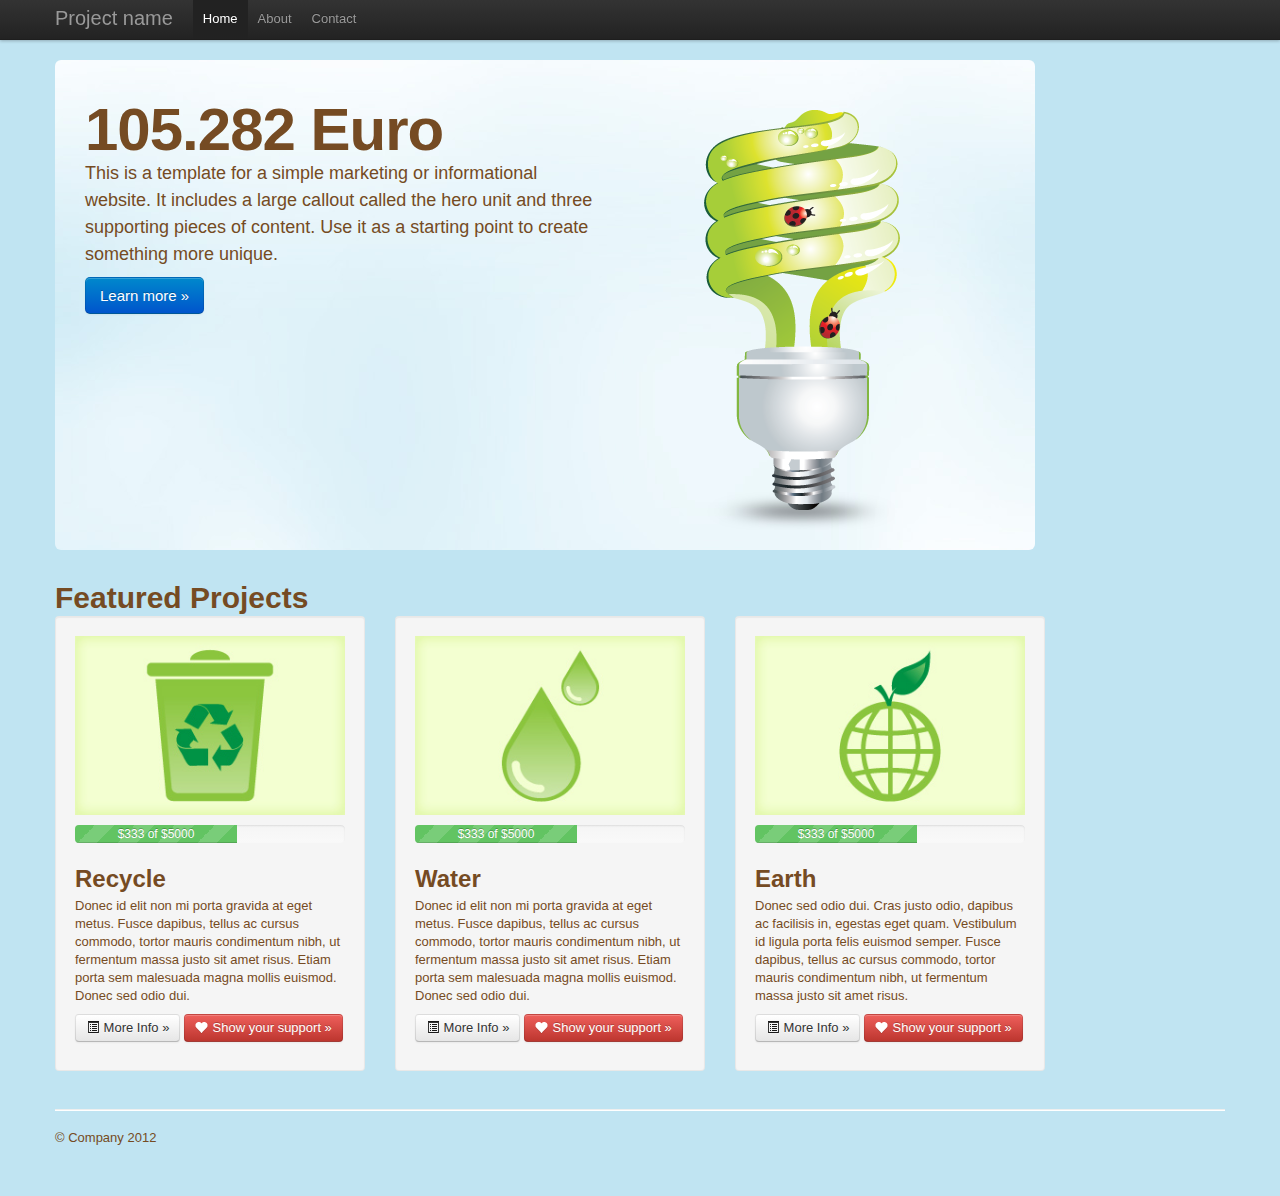
==== index.html @ 21abc0ee "init version of CC" ====
<!DOCTYPE html>
<html lang="en">
  <head>
    <meta charset="utf-8">
    <title>Companies Care</title>
    <meta name="viewport" content="width=device-width, initial-scale=1.0">
    <meta name="description" content="">
    <meta name="author" content="">

    <!-- Le styles -->
    <link href="media/css/bootstrap.css" rel="stylesheet">
    <style type="text/css">
      body {
        padding-top: 60px;
        padding-bottom: 40px;
      }
    </style>
    <link href="media/css/bootstrap-responsive.css" rel="stylesheet">
	<link href="media/css/default.css" rel="stylesheet">

    <!-- Le HTML5 shim, for IE6-8 support of HTML5 elements -->
    <!--[if lt IE 9]>
      <script src="http://html5shim.googlecode.com/svn/trunk/html5.js"></script>
    <![endif]-->

    <!-- Le fav and touch icons -->
    <link rel="shortcut icon" href="media/ico/favicon.ico">
    <link rel="apple-touch-icon-precomposed" sizes="144x144" href="media/ico/apple-touch-icon-144-precomposed.png">
    <link rel="apple-touch-icon-precomposed" sizes="114x114" href="media/ico/apple-touch-icon-114-precomposed.png">
    <link rel="apple-touch-icon-precomposed" sizes="72x72" href="media/ico/apple-touch-icon-72-precomposed.png">
    <link rel="apple-touch-icon-precomposed" href="media/ico/apple-touch-icon-57-precomposed.png">
  </head>

  <body>

    <div class="navbar navbar-fixed-top">
      <div class="navbar-inner">
        <div class="container">
          <a class="btn btn-navbar" data-toggle="collapse" data-target=".nav-collapse">
            <span class="icon-bar"></span>
            <span class="icon-bar"></span>
            <span class="icon-bar"></span>
          </a>
          <a class="brand" href="#">Project name</a>
          <div class="nav-collapse">
            <ul class="nav">
              <li class="active"><a href="#">Home</a></li>
              <li><a href="#about">About</a></li>
              <li><a href="#contact">Contact</a></li>
            </ul>
          </div><!--/.nav-collapse -->
        </div>
      </div>
    </div>

    <div class="container">

      <!-- Main hero unit for a primary marketing message or call to action -->
	  
      <div class="hero-unit home_box">
		<img src="media/img/eco/home_image.png" width="400" height="430" alt="product" style="float:right">
        <h1>105.282 Euro</h1>
        <p>This is a template for a simple marketing or informational website. It includes a large callout called the hero unit and three supporting pieces of content. Use it as a starting point to create something more unique.</p>
        <p><a class="btn btn-primary btn-large">Learn more &raquo;</a></p>
      </div>
	  

      <!-- Example row of columns -->
	  <h1>Featured Projects</h1>
      <div class="row">
        <div class="span3 well">
			<img src="media/img/icon_1.jpg" />
			<div class="progress progress-success progress-striped">
			  <div class="bar"
				   style="width: 60%;"> $333 of $5000</div>
			</div>
			<h2>Recycle</h2>
           <p>Donec id elit non mi porta gravida at eget metus. Fusce dapibus, tellus ac cursus commodo, tortor mauris condimentum nibh, ut fermentum massa justo sit amet risus. Etiam porta sem malesuada magna mollis euismod. Donec sed odio dui. </p>
          <p><a class="btn" href="#"><i class=" icon-list-alt"></i> More Info &raquo;</a>
		  <a class="btn btn-danger" href="#"><i class="icon-heart icon-white"></i> Show your support &raquo;</a></p>
        </div>
		
        <div class="span3 well">
		  <img src="media/img/icon_2.jpg" />
		  <div class="progress progress-success progress-striped">
			  <div class="bar"
				   style="width: 60%;">$333 of $5000</div>
			</div>		  
		  <h2>Water</h2>
           <p>Donec id elit non mi porta gravida at eget metus. Fusce dapibus, tellus ac cursus commodo, tortor mauris condimentum nibh, ut fermentum massa justo sit amet risus. Etiam porta sem malesuada magna mollis euismod. Donec sed odio dui. </p>
          <p><a class="btn" href="#"><i class=" icon-list-alt"></i> More Info &raquo;</a>
		  <a class="btn btn-danger" href="#"><i class="icon-heart icon-white"></i> Show your support &raquo;</a></p>
       </div>
	   
        <div class="span3 well">
		  <img src="media/img/icon_3.jpg" />
		  <div class="progress progress-success progress-striped">
			  <div class="bar"
				   style="width: 60%;">$333 of $5000</div>
			</div>
		  <h2>Earth</h2>
          <p>Donec sed odio dui. Cras justo odio, dapibus ac facilisis in, egestas eget quam. Vestibulum id ligula porta felis euismod semper. Fusce dapibus, tellus ac cursus commodo, tortor mauris condimentum nibh, ut fermentum massa justo sit amet risus.</p>
          <p><a class="btn" href="#"><i class=" icon-list-alt"></i> More Info &raquo;</a>
		  <a class="btn btn-danger" href="#"><i class="icon-heart icon-white"></i> Show your support &raquo;</a></p>
        </div>
      </div>

      <hr>

      <footer>
        <p>&copy; Company 2012</p>
      </footer>

    </div> <!-- /container -->

    <!-- Le javascript
    ================================================== -->
    <!-- Placed at the end of the document so the pages load faster -->
    <script src="media/js/jquery.js"></script>
    <script src="media/js/bootstrap-transition.js"></script>
    <script src="media/js/bootstrap-alert.js"></script>
    <script src="media/js/bootstrap-modal.js"></script>
    <script src="media/js/bootstrap-dropdown.js"></script>
    <script src="media/js/bootstrap-scrollspy.js"></script>
    <script src="media/js/bootstrap-tab.js"></script>
    <script src="media/js/bootstrap-tooltip.js"></script>
    <script src="media/js/bootstrap-popover.js"></script>
    <script src="media/js/bootstrap-button.js"></script>
    <script src="media/js/bootstrap-collapse.js"></script>
    <script src="media/js/bootstrap-carousel.js"></script>
    <script src="media/js/bootstrap-typeahead.js"></script>

  </body>
</html>
---- media/css/default.css ----
.progress{
	margin-top: 10px;
}

body {
background-color: #C0E4F2;
color: #754B23;
}



.home_box {
width: 920px;
height: 420px;
padding: 40px 30px 30px 30px;
}

.home_box {
background: url(../img/eco/home_bg.jpg) no-repeat top left;
}
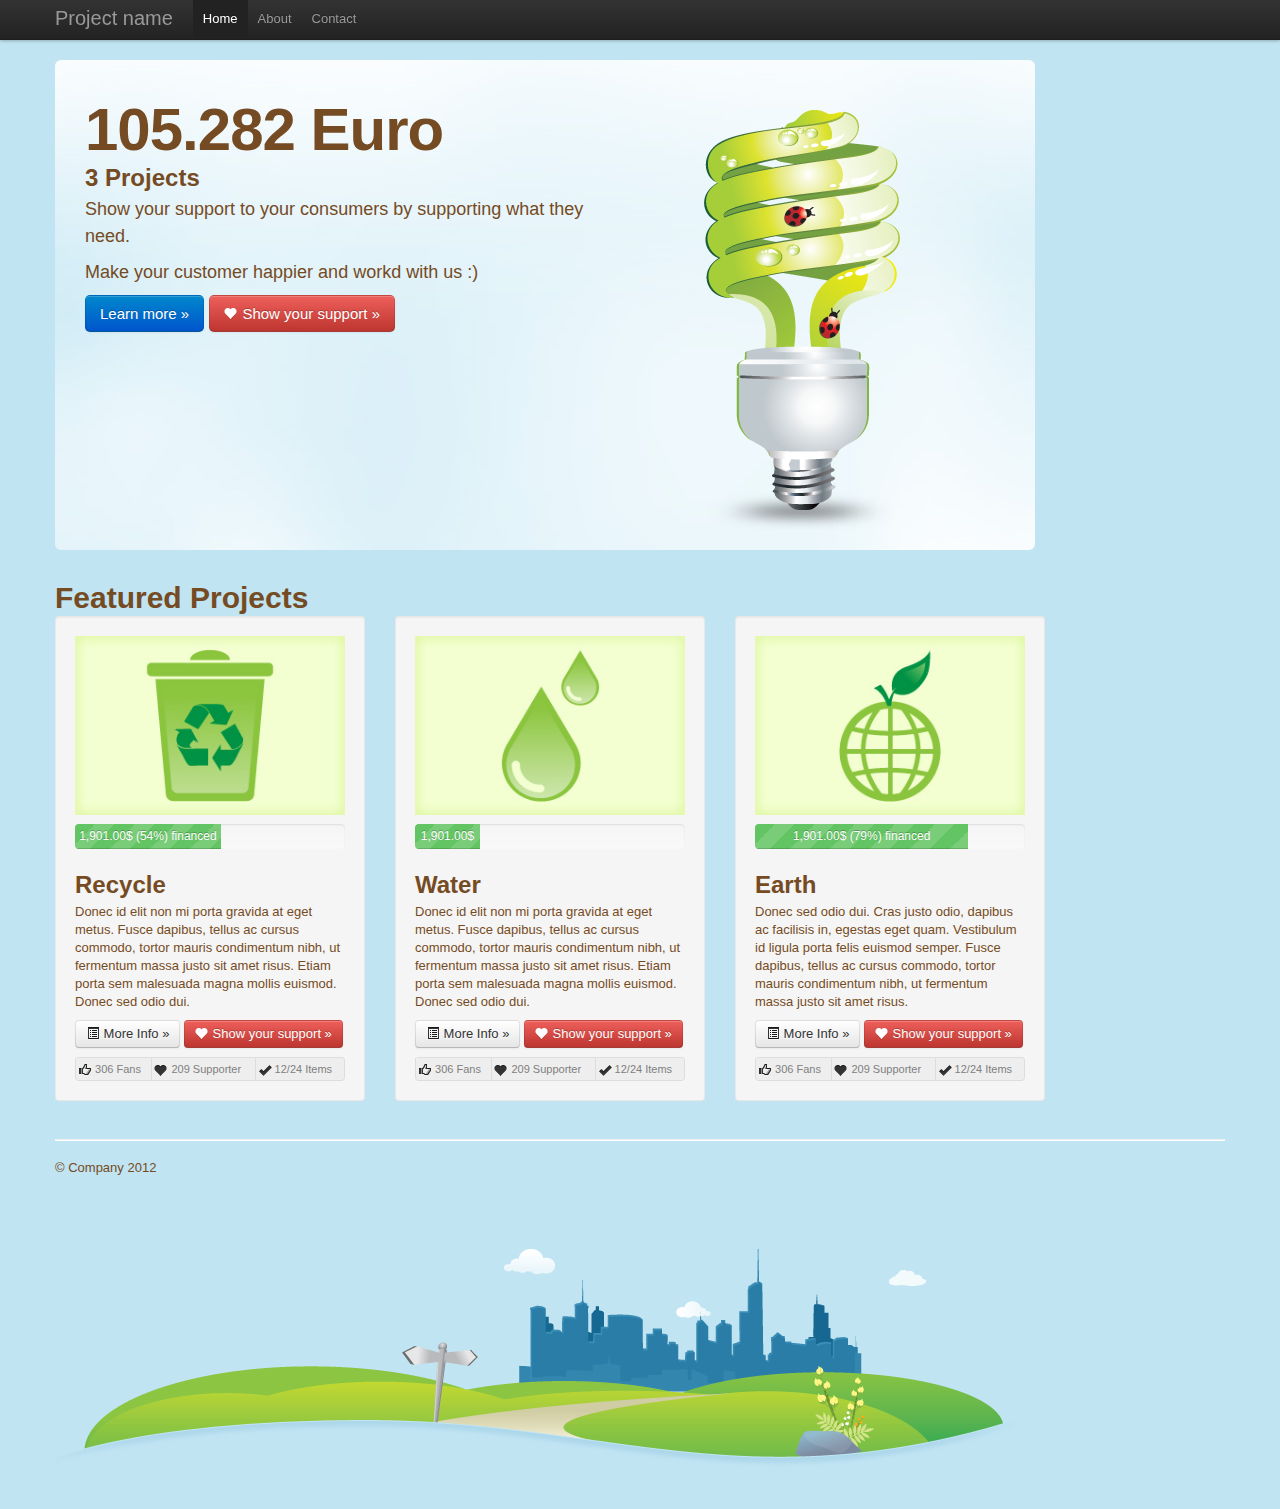
==== commit 0a618add: "updates" ====
--- a/index.html
+++ b/index.html
@@ -1,4 +1,4 @@
-<!DOCTYPE html>
+﻿<!DOCTYPE html>
 <html lang="en">
   <head>
     <meta charset="utf-8">
@@ -60,8 +60,11 @@
       <div class="hero-unit home_box">
 		<img src="media/img/eco/home_image.png" width="400" height="430" alt="product" style="float:right">
         <h1>105.282 Euro</h1>
-        <p>This is a template for a simple marketing or informational website. It includes a large callout called the hero unit and three supporting pieces of content. Use it as a starting point to create something more unique.</p>
-        <p><a class="btn btn-primary btn-large">Learn more &raquo;</a></p>
+		<h2>3 Projects </h2>
+        <p>Show your support to your consumers by supporting what they need.</p>
+		<p>Make your customer happier and workd with us :)</p>
+        <p><a class="btn btn-primary btn-large">Learn more &raquo;</a>
+		<a class="btn btn-large btn-danger" href="#"><i class="icon-heart icon-white"></i> Show your support &raquo;</a></p>
       </div>
 	  
 
@@ -70,38 +73,62 @@
       <div class="row">
         <div class="span3 well">
 			<img src="media/img/icon_1.jpg" />
+			<p>
 			<div class="progress progress-success progress-striped">
 			  <div class="bar"
-				   style="width: 60%;"> $333 of $5000</div>
+				   style="width: 54%;">1,901.00$ (54%) financed</div>
 			</div>
+			</p>
 			<h2>Recycle</h2>
            <p>Donec id elit non mi porta gravida at eget metus. Fusce dapibus, tellus ac cursus commodo, tortor mauris condimentum nibh, ut fermentum massa justo sit amet risus. Etiam porta sem malesuada magna mollis euismod. Donec sed odio dui. </p>
           <p><a class="btn" href="#"><i class=" icon-list-alt"></i> More Info &raquo;</a>
 		  <a class="btn btn-danger" href="#"><i class="icon-heart icon-white"></i> Show your support &raquo;</a></p>
+		<table class="table-bordered stats-table" width="100%">
+			<tr>
+				<td><i class=" icon-thumbs-up"></i> 306 Fans</td>
+				<td><i class=" icon-heart"></i> 209 Supporter</td>
+				<td><i class=" icon-ok"></i> 12/24 Items</td>
+			</tr>
+		</table>
         </div>
 		
         <div class="span3 well">
 		  <img src="media/img/icon_2.jpg" />
-		  <div class="progress progress-success progress-striped">
+		  <p><div class="progress progress-success progress-striped">
 			  <div class="bar"
-				   style="width: 60%;">$333 of $5000</div>
-			</div>		  
+				   style="width: 24%;">1,901.00$ (24%) financed</div>
+			</div></p>		  
 		  <h2>Water</h2>
            <p>Donec id elit non mi porta gravida at eget metus. Fusce dapibus, tellus ac cursus commodo, tortor mauris condimentum nibh, ut fermentum massa justo sit amet risus. Etiam porta sem malesuada magna mollis euismod. Donec sed odio dui. </p>
           <p><a class="btn" href="#"><i class=" icon-list-alt"></i> More Info &raquo;</a>
 		  <a class="btn btn-danger" href="#"><i class="icon-heart icon-white"></i> Show your support &raquo;</a></p>
+		  		<table class="table-bordered stats-table" width="100%">
+			<tr>
+				<td><i class=" icon-thumbs-up"></i> 306 Fans</td>
+				<td><i class=" icon-heart"></i> 209 Supporter</td>
+				<td><i class=" icon-ok"></i> 12/24 Items</td>
+			</tr>
+		</table>
        </div>
 	   
         <div class="span3 well">
 		  <img src="media/img/icon_3.jpg" />
-		  <div class="progress progress-success progress-striped">
+		  <p><div class="progress progress-success progress-striped">
 			  <div class="bar"
-				   style="width: 60%;">$333 of $5000</div>
+				   style="width: 79%;">1,901.00$ (79%) financed</div>
 			</div>
+			</p>
 		  <h2>Earth</h2>
           <p>Donec sed odio dui. Cras justo odio, dapibus ac facilisis in, egestas eget quam. Vestibulum id ligula porta felis euismod semper. Fusce dapibus, tellus ac cursus commodo, tortor mauris condimentum nibh, ut fermentum massa justo sit amet risus.</p>
           <p><a class="btn" href="#"><i class=" icon-list-alt"></i> More Info &raquo;</a>
 		  <a class="btn btn-danger" href="#"><i class="icon-heart icon-white"></i> Show your support &raquo;</a></p>
+		  		<table class="table-bordered stats-table" width="100%">
+			<tr>
+				<td><i class=" icon-thumbs-up"></i> 306 Fans</td>
+				<td><i class=" icon-heart"></i> 209 Supporter</td>
+				<td><i class=" icon-ok"></i> 12/24 Items</td>
+			</tr>
+		</table>
         </div>
       </div>
 
--- a/media/css/default.css
+++ b/media/css/default.css
@@ -1,5 +1,7 @@
-.progress{
-	margin-top: 10px;
+.progress, .progress .bar{
+	
+	height: 25px;
+	line-height: 25px;
 }
 
 body {
@@ -17,4 +19,17 @@
 
 .home_box {
 background: url(../img/eco/home_bg.jpg) no-repeat top left;
+}
+
+
+footer{
+background: url(../img/under_features_city.png) no-repeat top left;
+height: 310px;
+}
+
+.stats-table td{
+padding: 2px 2px;
+font-size: 11px;
+color: grey;
+background: #eee;
 }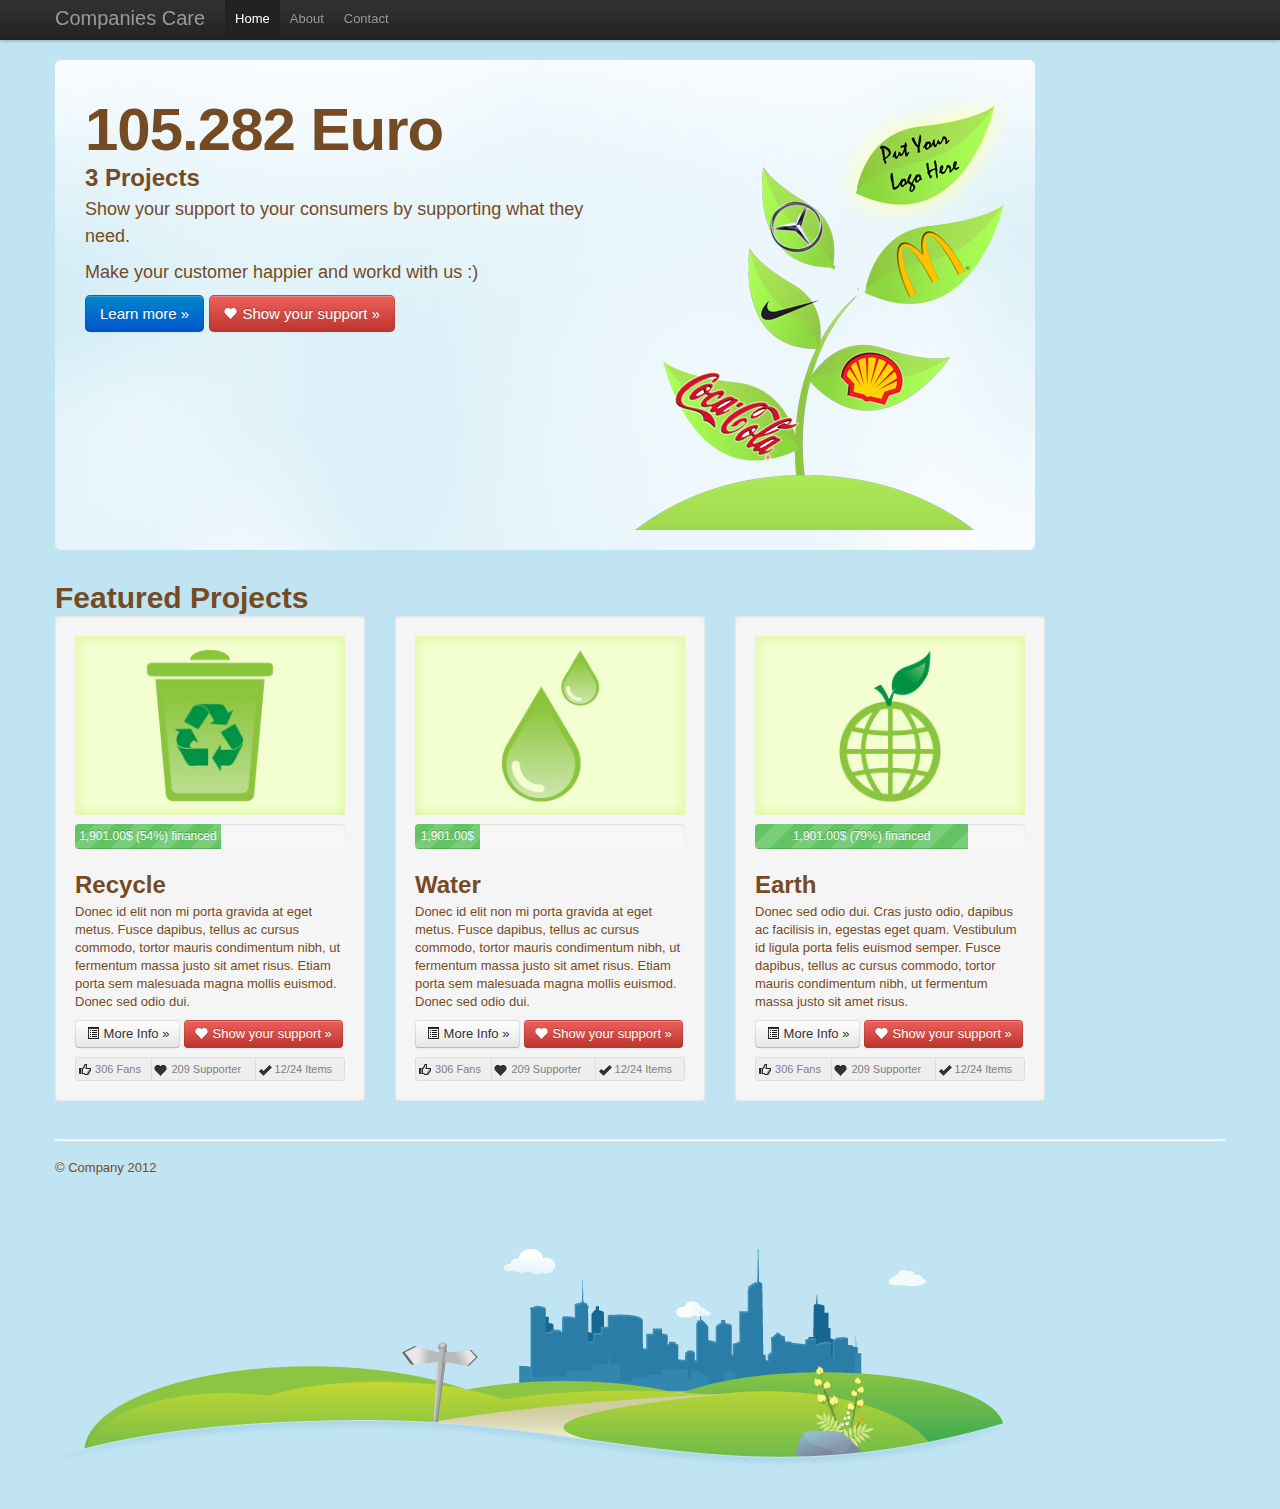
==== commit 04826c0c: "logo" ====
--- a/index.html
+++ b/index.html
@@ -41,7 +41,7 @@
             <span class="icon-bar"></span>
             <span class="icon-bar"></span>
           </a>
-          <a class="brand" href="#">Project name</a>
+          <a class="brand" href="#">Companies Care</a>
           <div class="nav-collapse">
             <ul class="nav">
               <li class="active"><a href="#">Home</a></li>
@@ -58,7 +58,7 @@
       <!-- Main hero unit for a primary marketing message or call to action -->
 	  
       <div class="hero-unit home_box">
-		<img src="media/img/eco/home_image.png" width="400" height="430" alt="product" style="float:right">
+		<img src="media/img/prov.png"  alt="product" style="float:right">
         <h1>105.282 Euro</h1>
 		<h2>3 Projects </h2>
         <p>Show your support to your consumers by supporting what they need.</p>
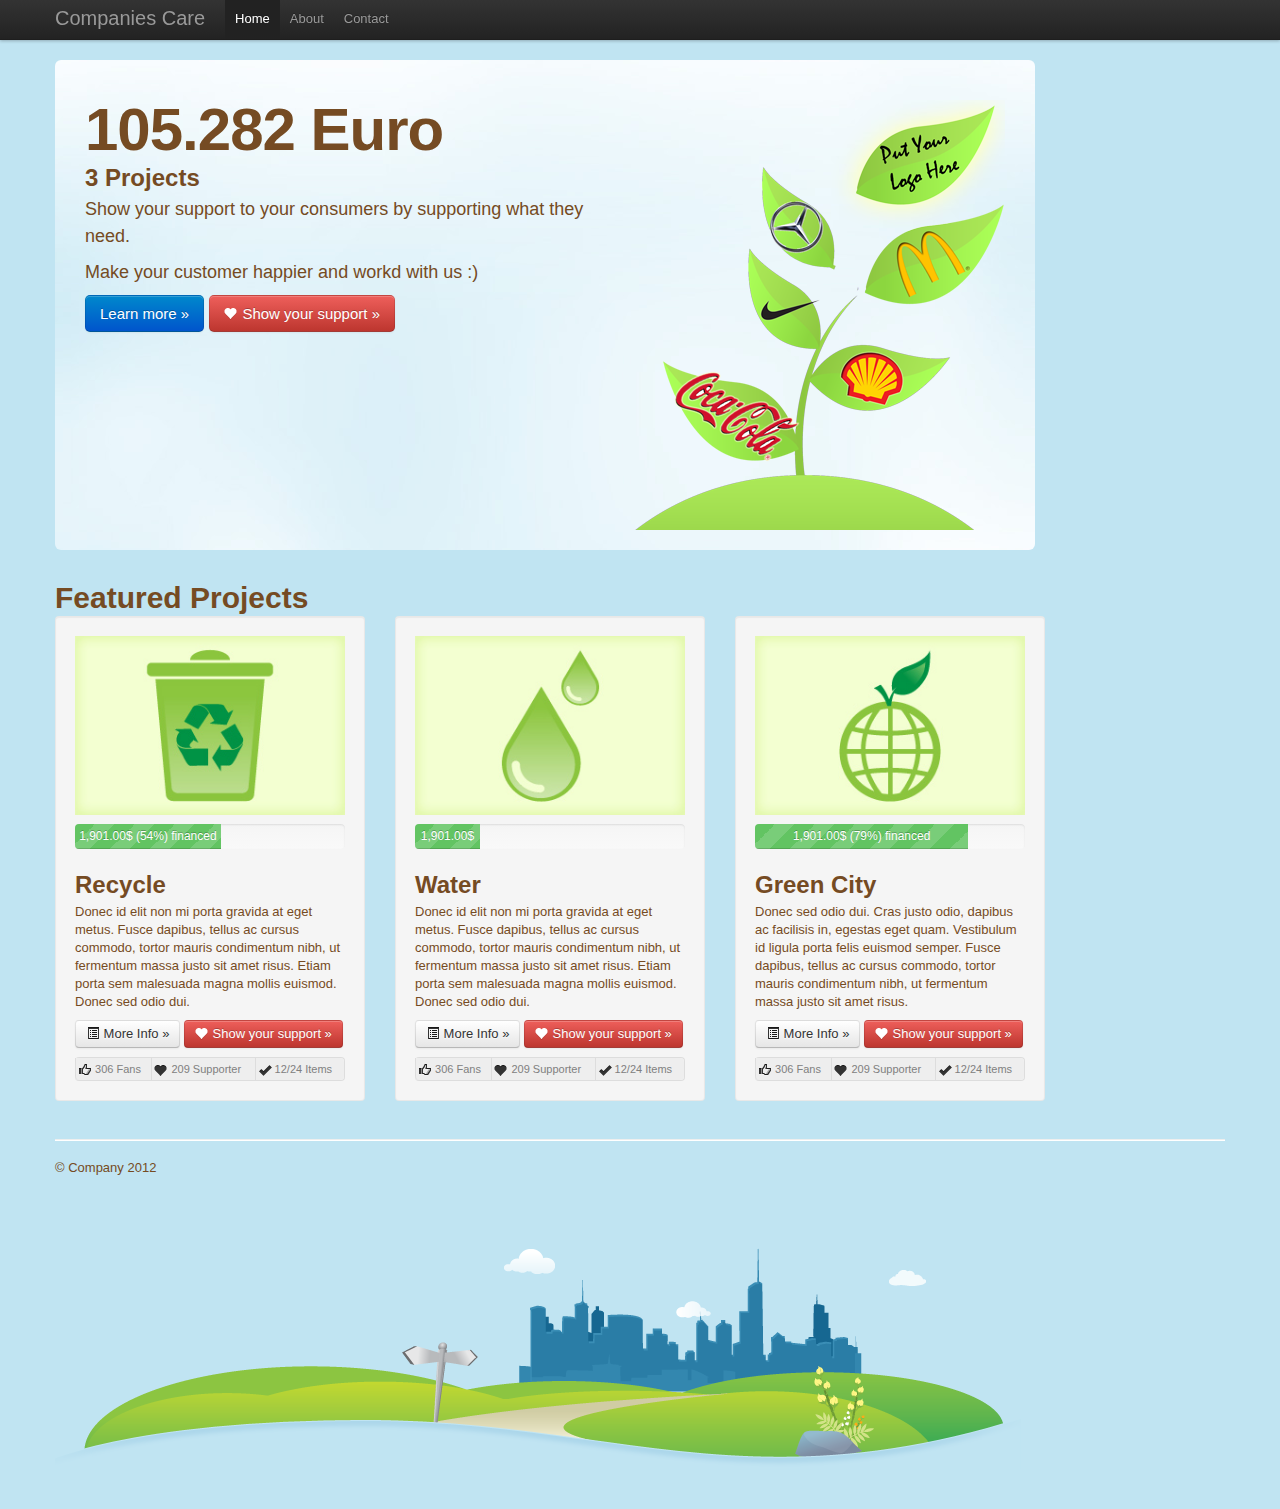
==== commit 1166b221: "anything" ====
--- a/index.html
+++ b/index.html
@@ -118,7 +118,7 @@
 				   style="width: 79%;">1,901.00$ (79%) financed</div>
 			</div>
 			</p>
-		  <h2>Earth</h2>
+		  <h2>Green City</h2>
           <p>Donec sed odio dui. Cras justo odio, dapibus ac facilisis in, egestas eget quam. Vestibulum id ligula porta felis euismod semper. Fusce dapibus, tellus ac cursus commodo, tortor mauris condimentum nibh, ut fermentum massa justo sit amet risus.</p>
           <p><a class="btn" href="#"><i class=" icon-list-alt"></i> More Info &raquo;</a>
 		  <a class="btn btn-danger" href="#"><i class="icon-heart icon-white"></i> Show your support &raquo;</a></p>
